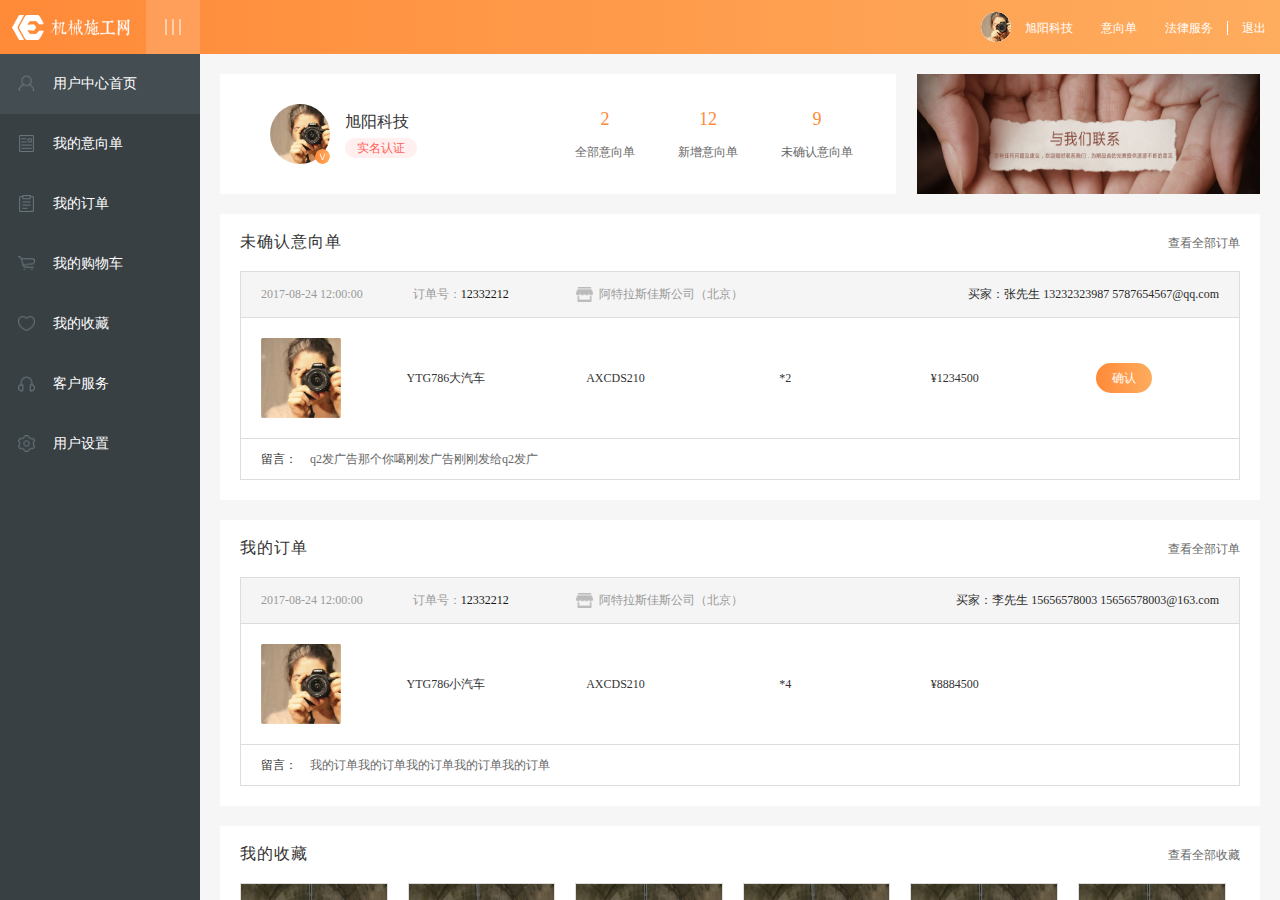
==== page/index.html @ 7cf75e3f "第一次提交" ====
<!DOCTYPE html>
<html lang="en">

<head>
    <meta charset="UTF-8">
    <meta name="viewport" content="width=device-width, initial-scale=1.0">
    <meta http-equiv="X-UA-Compatible" content="ie=edge">
    <title>机施网后台</title>
    <link rel="stylesheet" href="./../css/common.css">
    <link rel="stylesheet" href="./../css/style.css">
</head>
<div class="nav">
    <div class="leftgroup">
        <div class="logo" id="logo">
            <a href="./index.html"></a>
        </div>
        <div class="telescopic shrink" id="telescopic"><img src="./../images/zd.png" alt=""></div>
    </div>
    <div class="rightgroup">
        <ul>
            <li class="name"><a href="">旭阳科技</a></li>
            <li class="intentionOrder"><a href="">意向单</a></li>
            <li class="legalService"><a href="">法律服务</a></li>
            <li class="quit"><a href="">退出</a></li>
        </ul>
        <div class="namePic"><img src="./../images/1.jpg" alt=""></div>
    </div>
</div>
<div class="main">
    <div class="container">
        <div class="rightMain" id="rightMain">
            <div class="essentialInfo">
                <div class="company">
                    <div class="headImg">
                        <div class="headPortrait ">
                            <img src="./../images/1.jpg" alt="">
                            <img src="./../images/vip.png" alt="" class="authenticationLogo">
                        </div>
                        <div class="companyName">
                            <div class="name">旭阳科技</div>
                            <div class="Authentication">实名认证</div>
                        </div>
                    </div>
                    <div class="orderInfor">
                        <dl>
                            <dt>2</dt>
                            <dd>全部意向单</dd>
                        </dl>
                        <dl>
                            <dt>12</dt>
                            <dd>新增意向单</dd>
                        </dl>
                        <dl>
                            <dt>9</dt>
                            <dd>未确认意向单</dd>
                        </dl>
                    </div>
                </div>

                <div class="advertisementImg">
                    <a href="#"><img src="./../images/concat.jpg" alt=""></a>
                </div>
            </div>
            <div class="unconfirmedOrder">
                <div class="tit">
                    <h3 class="fl">未确认意向单</h3>
                    <p class="fr"><a href="#">查看全部订单</a></p>
                </div>
                <div class="clear"></div>
                <div class="everyList">
                    <div class="topInfor">
                        <div class="firstInfor fl">
                            <div class="times fl">2017-08-24 12:00:00</div>
                            <div class="orderId fl">订单号：<span>12332212</span></div>
                            <div class="brandName fl">阿特拉斯佳斯公司（北京）</div>
                        </div>
                        <div class="secondInfor fr">
                            买家：<span>张先生 13232323987 5787654567@qq.com</span>
                        </div>
                    </div>
                    <div class="goodsInfor">
                        <div class="goodsImg fl"><img src="./../images/1.jpg" alt=""></div>
                        <div class="goodsName fl">YTG786大汽车</div>
                        <div class="goodsModel fl">AXCDS210</div>
                        <div class="goodsNumber fl">*2</div>
                        <div class="goodsPrice fl">¥1234500</div>
                        <div class="goodsBtn fl">
                            <p>确认</p>
                        </div>
                    </div>
                    <div class="comment">留言： <span>q2发广告那个你噶刚发广告刚刚发给q2发广</span></div>
                </div>

            </div>
            <div class="myOrders">
                <div class="tit">
                    <h3 class="fl">我的订单</h3>
                    <p class="fr"><a href="#">查看全部订单</a></p>
                </div>
                <div class="clear"></div>
                <div class="everyList">
                    <div class="topInfor">
                        <div class="firstInfor fl">
                            <div class="times fl">2017-08-24 12:00:00</div>
                            <div class="orderId fl">订单号：<span>12332212</span></div>
                            <div class="brandName fl">阿特拉斯佳斯公司（北京）</div>
                        </div>
                        <div class="secondInfor fr">
                            买家：<span>李先生 15656578003 15656578003@163.com</span>
                        </div>
                    </div>
                    <div class="goodsInfor">
                        <div class="goodsImg fl"><img src="./../images/1.jpg" alt=""></div>
                        <div class="goodsName fl">YTG786小汽车</div>
                        <div class="goodsModel fl">AXCDS210</div>
                        <div class="goodsNumber fl">*4</div>
                        <div class="goodsPrice fl">¥8884500</div>
                        <div class="goodsBtn fl">
                        </div>
                    </div>
                    <div class="comment">留言： <span>我的订单我的订单我的订单我的订单我的订单</span></div>
                </div>

            </div>
            <div class="myCollections">
                <div class="tit">
                    <h3 class="fl">我的收藏</h3>
                    <p class="fr"><a href="#">查看全部收藏</a></p>
                </div>
                <div class="clear"></div>
                <div class="CollectionBox" id="CollectionBox">
                    <div class="everyCollection">
                        <div class="imgBox">
                            <a href="">
                                <img src="./../images/123.png" alt="">
                                <div class="shop">进入店铺</div>
                            </a>
                        </div>
                        <div class="DeviceName">PowerROC D45潜孔式挖掘机</div>
                        <div class="priceBox">
                            <div class="price fl">¥123400</div>
                            <div class="priceType fl">参考价</div>
                        </div>
                    </div>
                    <div class="everyCollection">
                        <div class="imgBox">
                            <a href="">
                                <img src="./../images/123.png" alt="">
                                <div class="shop">进入店铺</div>
                            </a>
                        </div>
                        <div class="DeviceName">PowerROC D45潜孔式挖掘机</div>
                        <div class="priceBox">
                            <div class="price fl">¥123400</div>
                            <div class="priceType fl">参考价</div>
                        </div>
                    </div>
                    <div class="everyCollection">
                        <div class="imgBox">
                            <a href="">
                                <img src="./../images/123.png" alt="">
                                <div class="shop">进入店铺</div>
                            </a>
                        </div>
                        <div class="DeviceName">PowerROC D45潜孔式挖掘机</div>
                        <div class="priceBox">
                            <div class="price fl">¥123400</div>
                            <div class="priceType fl">参考价</div>
                        </div>
                    </div>
                    <div class="everyCollection">
                        <div class="imgBox">
                            <a href="">
                                <img src="./../images/123.png" alt="">
                                <div class="shop">进入店铺</div>
                            </a>
                        </div>
                        <div class="DeviceName">PowerROC D45潜孔式挖掘机</div>
                        <div class="priceBox">
                            <div class="price fl">¥123400</div>
                            <div class="priceType fl">参考价</div>
                        </div>
                    </div>
                    <div class="everyCollection">
                        <div class="imgBox">
                            <a href="">
                                <img src="./../images/123.png" alt="">
                                <div class="shop">进入店铺</div>
                            </a>
                        </div>
                        <div class="DeviceName">PowerROC D45潜孔式挖掘机</div>
                        <div class="priceBox">
                            <div class="price fl">¥123400</div>
                            <div class="priceType fl">参考价</div>
                        </div>
                    </div>
                    <div class="everyCollection">
                        <div class="imgBox">
                            <a href="">
                                <img src="./../images/123.png" alt="">
                                <div class="shop">进入店铺</div>
                            </a>
                        </div>
                        <div class="DeviceName">PowerROC D45潜孔式挖掘机</div>
                        <div class="priceBox">
                            <div class="price fl">¥123400</div>
                            <div class="priceType fl">参考价</div>
                        </div>
                    </div>
                    <div class="clear"></div>

                </div>
            </div>

        </div>
    </div>
    <div class="leftMenu" id="leftMenu">
        <ul>
            <li class="UserCenter active">
                <span><img src="./../images/center.png" alt=""></span>
                <a href="./index.html">用户中心首页</a>
            </li>
            <li class="myIntentionOrder">
                <span><img src="./../images/IntentionOrder.png" alt=""></span>
                <a href="./myIntentionOrder.html">我的意向单</a>
            </li>
            <li class="myOrder">
                <span><img src="./../images/order.png" alt=""></span>
                <a href="./myOrder.html">我的订单</a>
            </li>
            <li class="myShoppingCart">
                <span><img src="./../images/ShoppingCart.png" alt=""></span>
                <a href="./myShoppingCart.html">我的购物车</a>
            </li>
            <li class="myCollection">
                <span><img src="./../images/Collection.png" alt=""></span>
                <a href="./myCollection.html">我的收藏</a>
            </li>
            <li class="customerService">
                <span><img src="./../images/customer.png" alt=""></span>
                <a href="">客户服务</a>
            </li>
            <li class="userSettings">
                <span><img src="./../images/setting.png" alt=""></span>
                <a href="./userSettings.html">用户设置</a>
            </li>
        </ul>
    </div>

</div>

<body>
    <script src="./../js/jquery.min.js"></script>
    <script src="./../js/common.js"></script>
    <script>
        var funObj = {
            inits: function() {
                this.collectionFun();
            },
            collectionFun: function() {
                $(".imgBox").hover(function() {
                    $(this).find("div.shop").stop().animate({
                        marginTop: "-30px",
                        height: "30px"
                    }, 500)
                }, function() {
                    $(this).find("div.shop").stop().animate({
                        marginTop: "0",
                        height: "0"
                    }, 500)
                })
            }
        }
        funObj.inits();
    </script>
</body>

</html>
---- css/common.css ----
* {
    margin: 0;
    padding: 0;
    outline: none;
    font-family: "微软雅黑";
}

html {
    height: 100%;
    background: #fff;
    /*-webkit-user-select: none;    禁止选中文本（如无文本选中需求，此为必选项） 
    user-select: none;*/
}

body {
    height: 100%;
    overflow-y: hidden;
    font-size-adjust: none;
    position: relative;
    color: #424242;
    /* -webkit-text-size-adjust: none;
    -webkit-user-select: none;    禁止选中文本（如无文本选中需求，此为必选项）
    user-select: none; */
}

h1,
h2,
h3,
h4 {
    font-weight: normal;
}

i {
    font-style: normal;
}


/* ==========================================================================
Links
========================================================================== */


/* *
* Address `outline` inconsistency between Chrome and other browsers. */

a {
    color: #666666;
    text-decoration: none;
    outline: 0;
}

a:focus {
    outline: thin dotted;
}


/* *
* Improve readability when focused and also mouse hovered in all browsers. */

a:active,
a:hover {
    outline: 0;
}

a:link,
a:visited {
    text-decoration: none;
}

textarea {
    vertical-align: top;
}

em {
    font-style: normal;
}

ul,
ol,
li {
    list-style: none;
}


/* *
* Remove inner padding and search cancel button in Safari 5 and Chrome
* on OS X. */

input[type='search']::-webkit-search-cancel-button,
input[type='search']::-webkit-search-decoration {
    -webkit-appearance: none;
}


/* *
* 1. Address `appearance` set to `searchfield` in Safari 5 and Chrome.
* 2. Address `box-sizing` set to `border-box` in Safari 5 and Chrome
*    (include `-moz` to future-proof). */


/*input[type='search']
{
    -webkit-box-sizing: content-box; 
       -moz-box-sizing: content-box;
            box-sizing: content-box;

    -webkit-appearance: textfield; 
}
div,ul,li,a{
    -webkit-box-sizing: border-box; 
    -moz-box-sizing: border-box;
    box-sizing: border-box;
}
*/


/* *
* 1. Avoid the WebKit bug in Android 4.0.* where (2) destroys native `audio`
*    and `video` controls.
* 2. Correct inability to style clickable `input` types in iOS. */

button,
html input[type='button'],
input[type='reset'],
input[type='submit'] {
    -webkit-appearance: button;
    /* 2 */
}

input::-webkit-input-placeholder,
textarea::-webkit-input-placeholder {
    /* WebKit browsers */
    color: #ccc;
}

input::-webkit-inner-spin-button {
    -webkit-appearance: none;
}

input::-webkit-outer-spin-button {
    -webkit-appearance: none;
}

input {
    border: none;
    outline: none;
}

.none {
    display: none;
}


/* *
* Address inconsistent `text-transform` inheritance for `button` and `select`.
* All other form control elements do not inherit `text-transform` values.
* Correct `button` style inheritance in Chrome,
Safari 5+,
and IE 8+.
* Correct `select` style inheritance in Firefox 4+ and Opera. */

button,
select {
    text-transform: none;
}


/* *
* 1. Correct font family not being inherited in all browsers.
* 2. Correct font size not being inherited in all browsers.
* 3. Address margins set differently in Firefox 4+,
Safari 5,
and Chrome. */

button,
input,
select,
textarea {
    font-family: inherit;
    /* 1 */
    font-size: 100%;
    /* 2 */
    margin: 0;
    /* 3 */
}


/* *
* Address Firefox 4+ setting `line-height` on `input` using ` !important` in
* the UA stylesheet. */

button,
input {
    line-height: normal;
}

.wraper {
    min-width: 320px;
    margin: 0 auto;
}

textarea.fixAndroidKeyboard:focus,
input.fixAKeyboard:focus {
    -webkit-tap-highlight-color: rgba(255, 255, 255, 0);
    -webkit-user-modify: read-write-plaintext-only;
}

input:-webkit-autofill {
    -webkit-box-shadow: 0 0 0px 1000px white inset !important;
}

a,
button,
input,
optgroup,
select,
textarea,
label,
span,
p {
    //禁止黑背景
    -webkit-tap-highlight-color: rgba(0, 0, 0, 0);
}

a,
img {
    //禁止弹出菜单
    -webkit-touch-callout: none!important;
}

.clear {
    width: 0;
    height: 0;
    overflow: hidden;
    clear: both;
}

#page {
    text-align: center;
    padding-top: 20px;
}

.fl {
    float: left;
}

.fr {
    float: right;
}
---- css/style.css ----
.nav {
    width: 100%;
    height: 54px;
    margin: 0 auto;
    background-image: linear-gradient(-90deg, #FEAC5E 0%, #FF8A38 100%);
    position: absolute;
    left: 0;
    top: 0;
    z-index: 12;
    min-width: 1218px;
    width: 100% !important;
}

.leftgroup {
    float: left;
    width: 200px;
    height: 54px;
}

.logo {
    float: left;
    width: 146px;
    height: 54px;
    -webkit-transition: all 0.5s linear;
}

.logo a {
    display: block;
    width: 100%;
    height: 100%;
    background: url(./../images/logo.png) center center no-repeat;
}

.telescopic {
    float: left;
    width: 54px;
    height: 54px;
    cursor: pointer;
    background: rgba(255, 255, 255, 0.15);
}

.telescopic img {
    display: block;
    width: 16px;
    height: 16px;
    margin: 19px auto;
}

.shrink img {
    -webkit-transform: rotate(-90deg);
}

.rightgroup {
    float: right;
}

.rightgroup ul {
    float: right;
    line-height: 54px;
}

.rightgroup ul li {
    float: left;
}

.rightgroup ul li a {
    font-size: 12px;
    color: #FFFFFF;
    letter-spacing: 0;
    font-weight: 200;
    padding: 0 14px;
}

.rightgroup ul li.quit a {
    border-left: solid 1px #fff;
}

.namePic {
    float: right;
    width: 30px;
    height: 30px;
    margin-top: 12px;
    background: #fff;
    border-radius: 50%;
    overflow: hidden;
}

.namePic img {
    display: block;
    width: 100%;
    height: 100%;
    border-radius: 50%;
}

.main {
    position: relative;
    height: 100%;
    width: 100%;
    float: left;
    -moz-box-sizing: border-box;
    -webkit-box-sizing: border-box;
    -o-box-sizing: border-box;
    -ms-box-sizing: border-box;
    box-sizing: border-box;
    padding-top: 54px;
    min-width: 1218px;
    width: 100% !important;
    overflow: visible;
}

.leftMenu {
    width: 200px;
    height: 100%;
    background: #384044;
    float: left;
    margin-left: -100%;
    overflow-y: auto;
    -webkit-transition: all 0.5s linear;
    position: relative;
    z-index: 10;
    overflow-x: hidden;
}

.leftMenu ul {
    min-height: 410px;
    width: 100%;
}

.container {
    width: 100%;
    float: left;
    height: 100%;
    background: #f6f6f6;
}

.rightMain {
    padding-left: 220px;
    overflow: auto;
    -webkit-transition: all 0.5s linear;
    height: 100%;
}

.shrinkrightMain {
    padding-left: 70px;
}

.leftMenu li {
    height: 60px;
    line-height: 60px;
    font-weight: 200;
    line-height: 60px;
    overflow: hidden;
}

.leftMenu li a {
    float: left;
    font-size: 14px;
    color: #FFFFFF;
    letter-spacing: 0;
    font-weight: 200;
    -webkit-transition: all 0.5s linear;
}

.leftMenu li span {
    display: block;
    float: left;
    width: 17px;
    height: 17px;
    margin: 21px 18px;
}

.leftMenu li span img {
    display: block;
    width: 100%;
    height: 100%;
}

.shrinkMenu {
    width: 54px;
    overflow: hidden;
}

.shrinklogo {
    width: 0;
    overflow: hidden;
}

.leftMenu li.active {
    background: #444D52;
}

.essentialInfo {
    margin: 20px 20px 0 0;
    height: 120px;
}

.company {
    width: 65%;
    float: left;
    background: #fff;
    height: 120px;
}

.advertisementImg {
    width: 33%;
    float: right;
    height: 120px;
}

.advertisementImg a {
    display: block;
    width: 100%;
    height: 100%;
}

.advertisementImg img {
    display: block;
    width: 100%;
    height: 100%;
}

.headImg {
    float: left;
    margin: 30px 0 0 30px;
    display: inline;
}

.headPortrait {
    width: 60px;
    height: 60px;
    overflow: hidden;
    float: left;
    padding-left: 20px;
    position: relative;
}

.headPortrait img {
    display: block;
    width: 100%;
    height: 100%;
    border-radius: 50%;
}

img.authenticationLogo {
    display: block;
    width: 15px;
    height: 15px;
    position: absolute;
    bottom: 0;
    right: 0;
}

.companyName {
    float: left;
    padding-left: 15px;
}

.companyName .name {
    font-size: 16px;
    color: #333333;
    letter-spacing: 0;
    line-height: 2;
    padding-top: 2px;
}

.companyName .Authentication {
    width: 72px;
    height: 20px;
    line-height: 20px;
    text-align: center;
    background: rgba(255, 95, 90, 0.10);
    border-radius: 10px;
    font-size: 12px;
    color: #FF5F5A;
    letter-spacing: 0;
}

.orderInfor {
    float: right;
}

.orderInfor dl {
    float: left;
    text-align: center;
    padding-right: 43px;
}

.orderInfor dl dt {
    font-size: 18px;
    color: #FF8A38;
    letter-spacing: 0;
    line-height: 50px;
    padding-top: 20px;
}

.orderInfor dl dd {
    font-size: 12px;
    color: #666666;
    letter-spacing: 0;
    font-weight: 200;
}

.myCollections,
.myOrders,
.unconfirmedOrder {
    margin: 20px 20px 0 0;
    background: #fff;
    padding-bottom: 20px;
}

.tit {
    height: 55px;
    margin: 0 20px;
    line-height: 55px;
}

.tit h3 {
    font-size: 16px;
    color: #333333;
    letter-spacing: 1px;
}

.tit p a {
    font-size: 12px;
    color: #666666;
    letter-spacing: 0;
}

.everyList {
    border: 1px solid #DDDDDD;
    margin: 0 20px 0 20px;
    border-bottom: none;
}

.topInfor {
    width: 100%;
    height: 45px;
    line-height: 45px;
    background: #F5F5F5;
    border-bottom: 1px solid #DDDDDD;
    /* overflow: hidden;
   white-space: nowrap;
    text-overflow: ellipsis; */
}

.firstInfor {
    font-size: 12px;
    color: #999999;
}

.times {
    padding-left: 20px;
}

.orderId {
    padding-left: 50px;
}

.orderId span {
    color: #151515;
}

.brandName {
    padding-left: 90px;
    background: url("./../images/company.png") 67px center no-repeat;
}

.secondInfor {
    font-size: 12px;
    color: #333333;
    padding-right: 20px;
}

.secondInfor span {
    color: #2A2A2A;
}

.goodsInfor {
    height: 120px;
    line-height: 120px;
    font-size: 12px;
    color: #333333;
    /* display: flex;
    justify-content: space-between;
    align-items: center; */
    border-bottom: 1px solid #DDDDDD;
}

.goodsInfor div {
    width: 17%;
    text-align: center;
}

.goodsInfor div.goodsImg {
    width: 80px;
    height: 80px;
    margin: 20px;
}

.goodsName {}

.goodsImg img {
    display: block;
    width: 100%;
    height: 100%;
}

.goodsBtn p {
    width: 56px;
    height: 30px;
    margin: 45px auto 0 auto;
    background-image: linear-gradient(-90deg, #FEAC5E 0%, #FF8A38 100%);
    border-radius: 16px;
    text-align: center;
    line-height: 30px;
    font-size: 12px;
    color: #FFFFFF;
    cursor: pointer;
}

.comment {
    line-height: 40px;
    font-size: 12px;
    color: #333333;
    padding: 0 20px;
    border-bottom: solid 1px #ddd;
}

.comment span {
    color: #666666;
    padding-left: 10px;
}

.everyCollection {
    width: 14%;
    height: 200px;
    border: 1px solid #DDDDDD;
    margin-left: 20px;
    float: left;
}

.everyCollection:hover {
    box-shadow: 0 0 10px 0 rgba(108, 108, 108, 0.50);
}

.imgBox {
    height: 150px;
}

.imgBox img {
    display: block;
    height: 100%;
    width: 100%;
}

.imgBox .shop {
    height: 0;
    text-align: center;
    /* margin-top: -30px; */
    line-height: 30px;
    position: relative;
    z-index: 10;
    background: rgba(0, 0, 0, 0.5);
    font-size: 12px;
    letter-spacing: 0;
    font-weight: 100;
    color: #FFFFFF;
    overflow: hidden;
}

.imgBox a {
    display: block;
    width: 100%;
    height: 100%;
}

.DeviceName {
    font-size: 12px;
    color: #333333;
    padding: 0 5px;
    overflow: hidden;
    white-space: nowrap;
    text-overflow: ellipsis;
    line-height: 25px;
}

.priceBox {
    padding: 0 5px;
    line-height: 25px;
    height: 25px;
}

.price {
    font-size: 16px;
    color: #FF001F;
}

.priceType {
    color: #3f3f3f;
    padding-left: 5px;
    font-size: 12px;
}

.projectType {
    height: 54px;
}

.projectType ul {
    float: left;
}

.projectType ul li {
    float: left;
    margin-right: 20px;
    font-size: 16px;
    color: #666666;
    letter-spacing: 0;
    padding-top: 15px;
    line-height: 2;
    cursor: pointer;
}

.projectType ul li.active {
    color: #FF8A38;
    border-bottom: solid 2px #FF8A38;
}

.searchBox {
    width: 200px;
    margin-top: 20px;
    float: right;
    background: #FFFFFF;
    border: 1px solid #DDDDDD;
    border-radius: 15px;
    overflow: hidden;
    margin-right: 20px;
}

.searchBox .searchBtn {
    float: left;
    width: 30px;
    height: 30px;
    background: url("./../images/searchBtn.png") center center no-repeat;
    background-size: 20px 20px;
    cursor: pointer;
}

.searchInput {
    display: block;
    float: left;
    width: 170px;
    height: 30px;
    line-height: 20px;
    font-size: 12px;
    color: #999999;
    letter-spacing: 0;
}

.orderType {
    height: 70px;
    background: #fff;
    margin-top: 20px;
}

.orderType li {
    height: 30px;
    line-height: 30px;
    border: 1px solid #DDDDDD;
    border-radius: 15px;
    font-size: 12px;
    color: #999999;
    letter-spacing: 0;
    float: left;
    margin: 20px 0 0 15px;
    padding: 0 10px;
    font-weight: 100;
    cursor: pointer;
}

.orderType li.active {
    padding: 1px 11px;
    border: none;
    color: #fff;
    background-image: linear-gradient(-90deg, #FEAC5E 0%, #FF8A38 100%);
}

.OrderList {
    background: #fff;
    padding-bottom: 20px;
}

.OrderList .everyList {
    margin-bottom: 20px;
}

.settingMain {
    width: 100%;
    background: #fff;
}

.reviseinfor {
    border-bottom: solid #eee 1px;
    margin: 0 20px;
    font-size: 12px;
    color: #666666;
    letter-spacing: 0.75px;
    padding-bottom: 20px;
}

.reviseinfor p {
    float: left;
    font-weight: 200;
    padding-right: 20px;
    padding-top: 28px;
}

.adress,
.oldNum {
    float: left;
    font-size: 12px;
    color: #333333;
    padding-top: 28px;
    letter-spacing: 0.75px;
    margin-right: 20px;
}

.revisePwdBtn {
    width: 80px;
    height: 30px;
    line-height: 30px;
    float: left;
    background: #F5F5F5;
    border: 1px solid #DDDDDD;
    border-radius: 5px;
    text-align: center;
    margin-top: 21px;
    cursor: pointer;
}

.inputBox {
    margin-top: 5px;
    float: left;
}

.inputBox li {
    height: 30px;
    margin-top: 15px;
}

.inputBox li input {
    display: block;
    background: #FFFFFF;
    border: 1px solid #DDDDDD;
    border-radius: 5px;
    width: 210px;
    height: 30px;
    line-height: 30px;
    padding-left: 10px;
    float: left;
}

.inputBox li div {
    background: #F5F5F5;
    border: 1px solid #DDDDDD;
    border-radius: 5px;
    float: left;
    height: 30px;
    width: 54px;
    text-align: center;
    line-height: 30px;
    font-size: 12px;
    color: #666666;
    letter-spacing: 0.75px;
    cursor: pointer;
    margin-left: 20px;
}

.inputBox li div.codeBtn {
    height: 30px;
    width: 82px;
    text-align: center;
    line-height: 30px;
    background: #F5F5F5;
    border-radius: 5px;
    font-size: 12px;
    color: #999999;
    float: left;
    margin-left: 20px;
}

.qualifications {
    float: left;
    margin-top: 20px;
}

.uploadImg {
    width: 80px;
    height: 80px;
    float: left;
    background: rgba(0, 0, 0, 0.50);
    border-radius: 5px;
}

.uploadImg #uploadImg {
    display: none;
}

.revisePic p {
    padding-top: 50px;
}

.uploadImg label {
    display: block;
    width: 100%;
    height: 100%;
    background: url("./../images/upload.png") no-repeat center center;
    cursor: pointer;
}

.enterpriseInforBox,
.securityBox {
    padding-bottom: 20px;
}

.warning {
    float: left;
    font-size: 12px;
    color: #FF5F5A;
    letter-spacing: 0.75px;
    padding-top: 50px;
    padding-left: 20px;
}

.qualificationsImg {
    width: 80px;
    height: 80px;
    float: left;
    border-radius: 5px;
    position: relative;
    cursor: pointer;
    overflow: hidden;
    margin-right: 20px;
}

.qualificationsImg img {
    display: block;
    width: 100%;
    height: 100%;
}

.qualificationsImg .closeImg {
    width: 18px;
    height: 18px;
    position: absolute;
    right: 0;
    top: 0;
    background: url("./../images/close.png") no-repeat;
}

.qualificationsBigImg {
    position: fixed;
    width: 100%;
    height: 100%;
    background: rgba(0, 0, 0, 0.5);
    z-index: 20;
}

.qualificationsBigImg .BigImg {
    width: 60%;
    margin: 150px auto 0 auto;
}

.BigImg img {
    display: block;
    width: 100%;
}

.closeBigImg {
    width: 50px;
    height: 50px;
    position: fixed;
    right: 10px;
    top: 10px;
    cursor: pointer;
}

.closeBigImg img {
    display: block;
    width: 100%;
}

.userName {
    float: left;
    font-size: 16px;
    color: #333333;
    padding-top: 26px;
    letter-spacing: 0.75px;
    margin-right: 20px;
}

.closeAdress {
    float: left;
    width: 12px;
    height: 12px;
    background: url("./../images/icon_close.png") no-repeat;
    background-size: 100%;
    margin-top: 15px;
}

.evaryAdress {
    height: 40px;
    line-height: 40px;
}

.evaryAdress p {
    padding-top: 0;
}

.evaryAdress .adress {
    padding-top: 0;
}

.addAdress {
    padding-bottom: 0;
}

.addAdress p {
    height: 40px;
    width: 71px;
}

.addAdressgroup {
    margin: 10px 0 20px 80px;
}

.addAdressgroup select {
    padding: 0 5px;
    float: left;
    height: 30px;
    line-height: 30px;
    margin-right: 30px;
}

.selects {
    width: 80px;
    height: 30px;
    overflow: hidden;
    float: left;
    background: url("./../images/arrow.png") no-repeat 60px center;
    margin-right: 20px;
}

.addAdressgroup select {
    width: 80px;
    -webkit-appearance: none;
    -moz-appearance: none;
    -o-appearance: none;
    appearance: none;
    background: transparent;
    border: solid #ddd 1px;
    font-size: 12px;
    color: #999999;
    letter-spacing: 0;
    line-height: 30px;
}

.addAdressgroup .inputBox li,
.addAdressgroup .inputBox {
    margin-top: 0;
}

.loginNav ul li a {
    border-left: solid 1px #fff;
}

.loginNav ul li a.loginA {
    border-left: none;
}

.loginMain {
    width: 840px;
    height: 500px;
    background: #FFFFFF;
    box-shadow: 0 0 10px 0 rgba(107, 107, 107, 0.50);
    margin: 60px auto 0 auto;
}

.loginImg {
    float: left;
    width: 300px;
    height: 500px;
}

.loginImg a {
    width: 300px;
    height: 500px;
}

.loginImg img {
    display: block;
    width: 100%;
    height: 100%;
}

.loginBox {
    float: left;
    width: 540px;
    height: 500px;
}

.innerLogin {
    width: 340px;
    margin: 60px auto 0 auto;
}

.innerLogin h3 {
    font-size: 24px;
    color: #FF8A38;
    letter-spacing: 1.5px;
}

.row {
    height: 44px;
    line-height: 44px;
    margin-top: 15px;
}

.innerLogin input {
    display: block;
    width: 330px;
    border: 1px solid #DDDDDD;
    border-radius: 5px;
    font-size: 12px;
    color: #999999;
    letter-spacing: 0;
    padding-left: 10px;
}

.operationPwd {
    margin-top: 15px;
    line-height: 1;
}

.innerLogin .operationPwd input,
.innerLogin .operationPwd label {
    display: inline;
    float: left;
}

.innerLogin .operationPwd input {
    width: auto;
    margin-right: 5px;
    vertical-align: middle;
}

.innerLogin .operationPwd label {
    font-size: 12px;
    color: #666666;
    letter-spacing: 0;
}

.operationPwd a {
    float: right;
    font-size: 12px;
    color: #666666;
}

input.loginBtn {
    background-image: linear-gradient(-90deg, #FEAC5E 0%, #FF8A38 100%);
    border-radius: 5px;
    font-size: 16px;
    text-align: center;
    line-height: 44px;
    cursor: pointer;
    color: #FFFFFF;
}

.registerBtn {
    background: #FFFFFF;
    border-radius: 5px;
    font-size: 16px;
    color: #FF8A38;
    text-align: center;
    line-height: 44px;
    border: 1px solid #FF8A38;
}

.registerBtn a {
    display: block;
    width: 100%;
    color: #FF8A38;
}
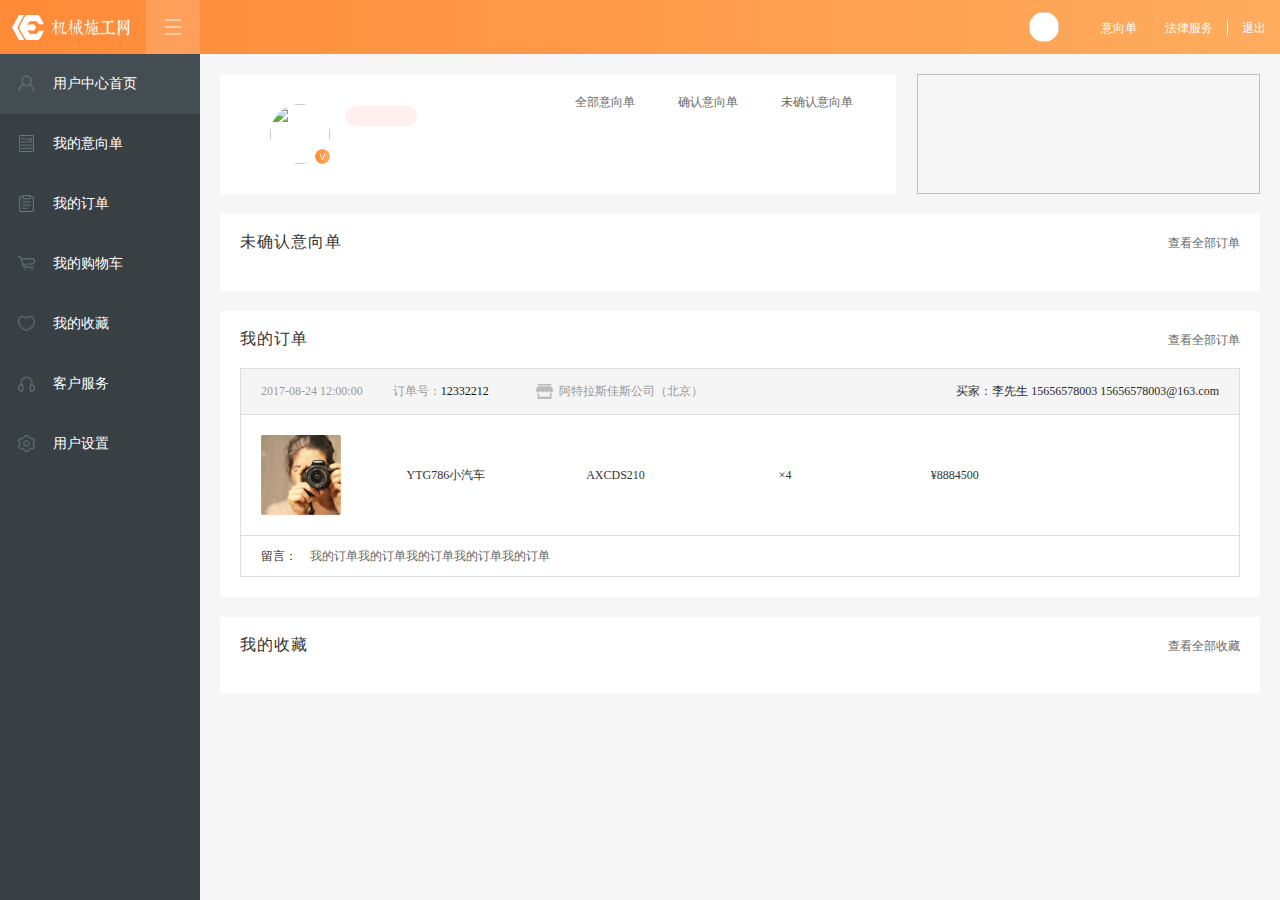
==== commit 7972649c: "0924" ====
--- a/page/index.html
+++ b/page/index.html
@@ -14,16 +14,18 @@
         <div class="logo" id="logo">
             <a href="./index.html"></a>
         </div>
-        <div class="telescopic shrink" id="telescopic"><img src="./../images/zd.png" alt=""></div>
+        <div class="telescopic shrink" id="telescopic"><img src="./../images/zd2.png" alt=""></div>
     </div>
     <div class="rightgroup">
         <ul>
-            <li class="name"><a href="">旭阳科技</a></li>
+            <li class="name">
+                <a href=""></a>
+            </li>
             <li class="intentionOrder"><a href="">意向单</a></li>
             <li class="legalService"><a href="">法律服务</a></li>
-            <li class="quit"><a href="">退出</a></li>
+            <li class="quit" id="quit"><a href="javascript:void(0);">退出</a></li>
         </ul>
-        <div class="namePic"><img src="./../images/1.jpg" alt=""></div>
+        <div class="namePic"><img alt=""></div>
     </div>
 </div>
 <div class="main">
@@ -32,39 +34,73 @@
             <div class="essentialInfo">
                 <div class="company">
                     <div class="headImg">
-                        <div class="headPortrait ">
-                            <img src="./../images/1.jpg" alt="">
-                            <img src="./../images/vip.png" alt="" class="authenticationLogo">
+                        <div class="headPortrait">
+                            <img src="" id="headerImg" alt="">
+                            <img src="./../images/vip.png" id="vip" alt="" class="authenticationLogo">
                         </div>
                         <div class="companyName">
-                            <div class="name">旭阳科技</div>
-                            <div class="Authentication">实名认证</div>
-                        </div>
-                    </div>
-                    <div class="orderInfor">
+                            <div class="name">
+                                <a href=""></a>
+                            </div>
+                            <div class="Authentication" id="Authentication"></div>
+                        </div>
+                    </div>
+                    <div class="orderInfor" id="orderInfor">
                         <dl>
-                            <dt>2</dt>
+                            <dt><a href="my_intention_order.html?type=000&status=3" id="whloe"></a></dt>
                             <dd>全部意向单</dd>
                         </dl>
                         <dl>
-                            <dt>12</dt>
-                            <dd>新增意向单</dd>
+                            <dt><a href="my_intention_order.html?type=000&status=2" id="newly"></a></dt>
+                            <dd>确认意向单</dd>
                         </dl>
                         <dl>
-                            <dt>9</dt>
+                            <dt><a href="my_intention_order.html?type=000&status=1" id="confirmed"></a></dt>
                             <dd>未确认意向单</dd>
                         </dl>
                     </div>
                 </div>
 
-                <div class="advertisementImg">
-                    <a href="#"><img src="./../images/concat.jpg" alt=""></a>
-                </div>
-            </div>
-            <div class="unconfirmedOrder">
+                <div class="advertisementImg" id="advertisementImg">
+                    <a href=""><img alt=""></a>
+                </div>
+            </div>
+            <div class="unconfirmedOrder" id="unconfirmedOrder">
                 <div class="tit">
                     <h3 class="fl">未确认意向单</h3>
-                    <p class="fr"><a href="#">查看全部订单</a></p>
+                    <p class="fr"><a href="./my_intention_order.html?type=000&status=3">查看全部订单</a></p>
+                </div>
+                <div class="clear"></div>
+                <!-- <div class="everyList">
+                    <div class="topInfor">
+                        <div class="firstInfor fl">
+                            <div class="times fl">2017-08-24 12:00:00</div>
+                            <div class="orderId fl">订单号：<span>12332212</span></div>
+                            <div class="brandName fl">阿特拉斯佳斯公司（北京）</div>
+                        </div>
+                        <div class="secondInfor fr">
+                            买家：<span>张先生 13232323987 5787654567@qq.com</span>
+                        </div>
+                    </div>
+                    <div class="goodsInfor">
+                        <div class="goodsImg fl"><img src="./../images/1.jpg" alt=""></div>
+                        <div class="goodsName fl">YTG786大汽车</div>
+                        <div class="goodsModel fl">AXCDS210</div>
+                        <div class="goodsNumber fl">×2</div>
+                        <div class="goodsPrice fl">¥1234500</div>
+                        <div class="goodsBtn fl">
+                            <p>确认</p>
+                            <span>已确认:201231332</span>
+                        </div>
+                    </div>
+                    <div class="comment">留言： <span>q2发广告那个你噶刚发广告刚刚发给q2发广</span></div>
+                </div> -->
+
+            </div>
+            <div class="myOrders">
+                <div class="tit">
+                    <h3 class="fl">我的订单</h3>
+                    <p class="fr"><a href="./my_order.html">查看全部订单</a></p>
                 </div>
                 <div class="clear"></div>
                 <div class="everyList">
@@ -75,37 +111,6 @@
                             <div class="brandName fl">阿特拉斯佳斯公司（北京）</div>
                         </div>
                         <div class="secondInfor fr">
-                            买家：<span>张先生 13232323987 5787654567@qq.com</span>
-                        </div>
-                    </div>
-                    <div class="goodsInfor">
-                        <div class="goodsImg fl"><img src="./../images/1.jpg" alt=""></div>
-                        <div class="goodsName fl">YTG786大汽车</div>
-                        <div class="goodsModel fl">AXCDS210</div>
-                        <div class="goodsNumber fl">*2</div>
-                        <div class="goodsPrice fl">¥1234500</div>
-                        <div class="goodsBtn fl">
-                            <p>确认</p>
-                        </div>
-                    </div>
-                    <div class="comment">留言： <span>q2发广告那个你噶刚发广告刚刚发给q2发广</span></div>
-                </div>
-
-            </div>
-            <div class="myOrders">
-                <div class="tit">
-                    <h3 class="fl">我的订单</h3>
-                    <p class="fr"><a href="#">查看全部订单</a></p>
-                </div>
-                <div class="clear"></div>
-                <div class="everyList">
-                    <div class="topInfor">
-                        <div class="firstInfor fl">
-                            <div class="times fl">2017-08-24 12:00:00</div>
-                            <div class="orderId fl">订单号：<span>12332212</span></div>
-                            <div class="brandName fl">阿特拉斯佳斯公司（北京）</div>
-                        </div>
-                        <div class="secondInfor fr">
                             买家：<span>李先生 15656578003 15656578003@163.com</span>
                         </div>
                     </div>
@@ -113,7 +118,7 @@
                         <div class="goodsImg fl"><img src="./../images/1.jpg" alt=""></div>
                         <div class="goodsName fl">YTG786小汽车</div>
                         <div class="goodsModel fl">AXCDS210</div>
-                        <div class="goodsNumber fl">*4</div>
+                        <div class="goodsNumber fl">×4</div>
                         <div class="goodsPrice fl">¥8884500</div>
                         <div class="goodsBtn fl">
                         </div>
@@ -125,11 +130,11 @@
             <div class="myCollections">
                 <div class="tit">
                     <h3 class="fl">我的收藏</h3>
-                    <p class="fr"><a href="#">查看全部收藏</a></p>
+                    <p class="fr"><a href="./my_collection.html?type=000">查看全部收藏</a></p>
                 </div>
                 <div class="clear"></div>
                 <div class="CollectionBox" id="CollectionBox">
-                    <div class="everyCollection">
+                    <!-- <div class="everyCollection">
                         <div class="imgBox">
                             <a href="">
                                 <img src="./../images/123.png" alt="">
@@ -141,72 +146,7 @@
                             <div class="price fl">¥123400</div>
                             <div class="priceType fl">参考价</div>
                         </div>
-                    </div>
-                    <div class="everyCollection">
-                        <div class="imgBox">
-                            <a href="">
-                                <img src="./../images/123.png" alt="">
-                                <div class="shop">进入店铺</div>
-                            </a>
-                        </div>
-                        <div class="DeviceName">PowerROC D45潜孔式挖掘机</div>
-                        <div class="priceBox">
-                            <div class="price fl">¥123400</div>
-                            <div class="priceType fl">参考价</div>
-                        </div>
-                    </div>
-                    <div class="everyCollection">
-                        <div class="imgBox">
-                            <a href="">
-                                <img src="./../images/123.png" alt="">
-                                <div class="shop">进入店铺</div>
-                            </a>
-                        </div>
-                        <div class="DeviceName">PowerROC D45潜孔式挖掘机</div>
-                        <div class="priceBox">
-                            <div class="price fl">¥123400</div>
-                            <div class="priceType fl">参考价</div>
-                        </div>
-                    </div>
-                    <div class="everyCollection">
-                        <div class="imgBox">
-                            <a href="">
-                                <img src="./../images/123.png" alt="">
-                                <div class="shop">进入店铺</div>
-                            </a>
-                        </div>
-                        <div class="DeviceName">PowerROC D45潜孔式挖掘机</div>
-                        <div class="priceBox">
-                            <div class="price fl">¥123400</div>
-                            <div class="priceType fl">参考价</div>
-                        </div>
-                    </div>
-                    <div class="everyCollection">
-                        <div class="imgBox">
-                            <a href="">
-                                <img src="./../images/123.png" alt="">
-                                <div class="shop">进入店铺</div>
-                            </a>
-                        </div>
-                        <div class="DeviceName">PowerROC D45潜孔式挖掘机</div>
-                        <div class="priceBox">
-                            <div class="price fl">¥123400</div>
-                            <div class="priceType fl">参考价</div>
-                        </div>
-                    </div>
-                    <div class="everyCollection">
-                        <div class="imgBox">
-                            <a href="">
-                                <img src="./../images/123.png" alt="">
-                                <div class="shop">进入店铺</div>
-                            </a>
-                        </div>
-                        <div class="DeviceName">PowerROC D45潜孔式挖掘机</div>
-                        <div class="priceBox">
-                            <div class="price fl">¥123400</div>
-                            <div class="priceType fl">参考价</div>
-                        </div>
-                    </div>
+                    </div> -->
                     <div class="clear"></div>
 
                 </div>
@@ -222,19 +162,19 @@
             </li>
             <li class="myIntentionOrder">
                 <span><img src="./../images/IntentionOrder.png" alt=""></span>
-                <a href="./myIntentionOrder.html">我的意向单</a>
+                <a href="./my_intention_order.html?type=000&status=3">我的意向单</a>
             </li>
             <li class="myOrder">
                 <span><img src="./../images/order.png" alt=""></span>
-                <a href="./myOrder.html">我的订单</a>
+                <a href="./my_order.html">我的订单</a>
             </li>
             <li class="myShoppingCart">
                 <span><img src="./../images/ShoppingCart.png" alt=""></span>
-                <a href="./myShoppingCart.html">我的购物车</a>
+                <a href="./my_shopping_cart.html">我的购物车</a>
             </li>
             <li class="myCollection">
                 <span><img src="./../images/Collection.png" alt=""></span>
-                <a href="./myCollection.html">我的收藏</a>
+                <a href="./my_collection.html?type=000">我的收藏</a>
             </li>
             <li class="customerService">
                 <span><img src="./../images/customer.png" alt=""></span>
@@ -242,7 +182,7 @@
             </li>
             <li class="userSettings">
                 <span><img src="./../images/setting.png" alt=""></span>
-                <a href="./userSettings.html">用户设置</a>
+                <a href="./user_settings.html">用户设置</a>
             </li>
         </ul>
     </div>
@@ -255,21 +195,72 @@
     <script>
         var funObj = {
             inits: function() {
-                this.collectionFun();
+                common.recomFun(2); //登陆左边的推荐广告
+                this.everyListFun(); //意向单
+                this.askintentionsFun(); //订单数量
+                this.getFavoritesFun(); //收藏
+                this.collectionFun(); //收藏鼠标划过
+            },
+            InterfaceObj: {
+                getFavorites: "http://39.108.191.122/Consumer/Favorites/getFavorites", //查询收藏
+                getintentions: "http://39.108.191.122/Consumer/Intentions/getintentions", //意向单
+                askintentions: "http://39.108.191.122/Consumer/Intentions/askintentions", //订单数量
             },
             collectionFun: function() {
-                $(".imgBox").hover(function() {
+                $("#CollectionBox").on("mouseenter", ".imgBox", function() {
                     $(this).find("div.shop").stop().animate({
                         marginTop: "-30px",
                         height: "30px"
                     }, 500)
-                }, function() {
+                });
+                $("#CollectionBox").on("mouseleave", ".imgBox", function() {
                     $(this).find("div.shop").stop().animate({
                         marginTop: "0",
                         height: "0"
                     }, 500)
+                });
+            },
+            getFavoritesFun: function() {
+                var getFavoritesObj = {
+                    type: 201,
+                    page: 1
+                }
+                common.ajaxFun(funObj.InterfaceObj.getFavorites, "GET", getFavoritesObj, function(res) {
+                    if (res.status == 1) {
+                        common.IndexfavoritesStr(res.data, $("#CollectionBox"), 6)
+                    } else if (res.status == -1) {
+                        alert("收藏接口出错了！")
+                    }
                 })
+            },
+            askintentionsFun: function() {
+                common.ajaxFun(funObj.InterfaceObj.askintentions, "GET", {}, function(res) {
+                    if (res.status == 1) {
+                        $("#whloe").html(res.data.whloe);
+                        $("#newly").html(res.data.newly);
+                        $("#confirmed").html(res.data.confirmed);
+                    } else if (res.status == -1) {
+                        alert("首页意向单查询接口出错了！")
+                    }
+                })
+            },
+            everyListFun: function() {
+                var getintentionsObj = {
+                    type: "000",
+                    status: 1, //1  待确认，2 已确认，3 全部
+                    page: 1,
+                    usertype: 1 //暂时的，上线的时候就去掉了 1:厂商 2:用户   2显示brandName 1不显示brandName
+                };
+                common.ajaxFun(funObj.InterfaceObj.getintentions, "GET", getintentionsObj, function(res) {
+                    if (res.status == 1) {
+                        common.intentionsStr(res, $("#unconfirmedOrder"), true);
+                    } else if (res.status == -1) {
+                        alert("意向单接口出错了！")
+                    }
+                });
+
             }
+
         }
         funObj.inits();
     </script>
--- a/css/common.css
+++ b/css/common.css
@@ -236,8 +236,19 @@
 }
 
 #page {
-    text-align: center;
-    padding-top: 20px;
+    /* text-align: center;
+    padding-top: 20px; */
+}
+
+.pageBox {
+    position: absolute;
+    height: 32px;
+    padding: 10px 0;
+    right: 0;
+    bottom: 0px;
+    text-align: right;
+    background: #f6f6f6;
+    width: 100%;
 }
 
 .fl {
--- a/css/style.css
+++ b/css/style.css
@@ -263,6 +263,14 @@
     padding-top: 2px;
 }
 
+.companyName .name a {
+    font-size: 16px;
+    color: #333333;
+    letter-spacing: 0;
+    line-height: 2;
+    padding-top: 0px;
+}
+
 .companyName .Authentication {
     width: 72px;
     height: 20px;
@@ -287,10 +295,14 @@
 
 .orderInfor dl dt {
     font-size: 18px;
-    color: #FF8A38;
     letter-spacing: 0;
     line-height: 50px;
     padding-top: 20px;
+}
+
+.orderInfor dl dt a {
+    color: #FF8A38;
+    cursor: pointer;
 }
 
 .orderInfor dl dd {
@@ -353,7 +365,7 @@
 }
 
 .orderId {
-    padding-left: 50px;
+    padding-left: 30px;
 }
 
 .orderId span {
@@ -361,8 +373,8 @@
 }
 
 .brandName {
-    padding-left: 90px;
-    background: url("./../images/company.png") 67px center no-repeat;
+    padding-left: 70px;
+    background: url("./../images/company.png") 47px center no-repeat;
 }
 
 .secondInfor {
@@ -391,6 +403,10 @@
     text-align: center;
 }
 
+.goodsBtn span {
+    color: #FF8A38;
+}
+
 .goodsInfor div.goodsImg {
     width: 80px;
     height: 80px;
@@ -403,6 +419,19 @@
     display: block;
     width: 100%;
     height: 100%;
+}
+
+.cancelCollectionBtn p {
+    width: 70px;
+    height: 30px;
+    margin: 45px auto 0 auto;
+    background-image: linear-gradient(-90deg, #FEAC5E 0%, #FF8A38 100%);
+    border-radius: 16px;
+    text-align: center;
+    line-height: 30px;
+    font-size: 12px;
+    color: #FFFFFF;
+    cursor: pointer;
 }
 
 .goodsBtn p {
@@ -659,6 +688,7 @@
     float: left;
 }
 
+.inputBox li .inputBtn,
 .inputBox li div {
     background: #F5F5F5;
     border: 1px solid #DDDDDD;
@@ -673,6 +703,12 @@
     letter-spacing: 0.75px;
     cursor: pointer;
     margin-left: 20px;
+}
+
+.inputBox li .inputBtn {
+    padding-left: 0;
+    height: 32px;
+    line-height: 32px;
 }
 
 .inputBox li div.codeBtn {
@@ -701,6 +737,7 @@
     border-radius: 5px;
 }
 
+.uploadImg [type="file"],
 .uploadImg #uploadImg {
     display: none;
 }
@@ -842,16 +879,16 @@
 }
 
 .selects {
-    width: 80px;
+    width: 110px;
     height: 30px;
     overflow: hidden;
     float: left;
-    background: url("./../images/arrow.png") no-repeat 60px center;
+    background: url("./../images/arrow.png") no-repeat 90px center;
     margin-right: 20px;
 }
 
 .addAdressgroup select {
-    width: 80px;
+    width: 110px;
     -webkit-appearance: none;
     -moz-appearance: none;
     -o-appearance: none;
@@ -945,6 +982,7 @@
 .innerLogin .operationPwd label {
     display: inline;
     float: left;
+    cursor: pointer;
 }
 
 .innerLogin .operationPwd input {
@@ -989,4 +1027,9 @@
     display: block;
     width: 100%;
     color: #FF8A38;
+}
+
+.collectionList {
+    padding-top: 20px;
+    margin-top: 15px;
 }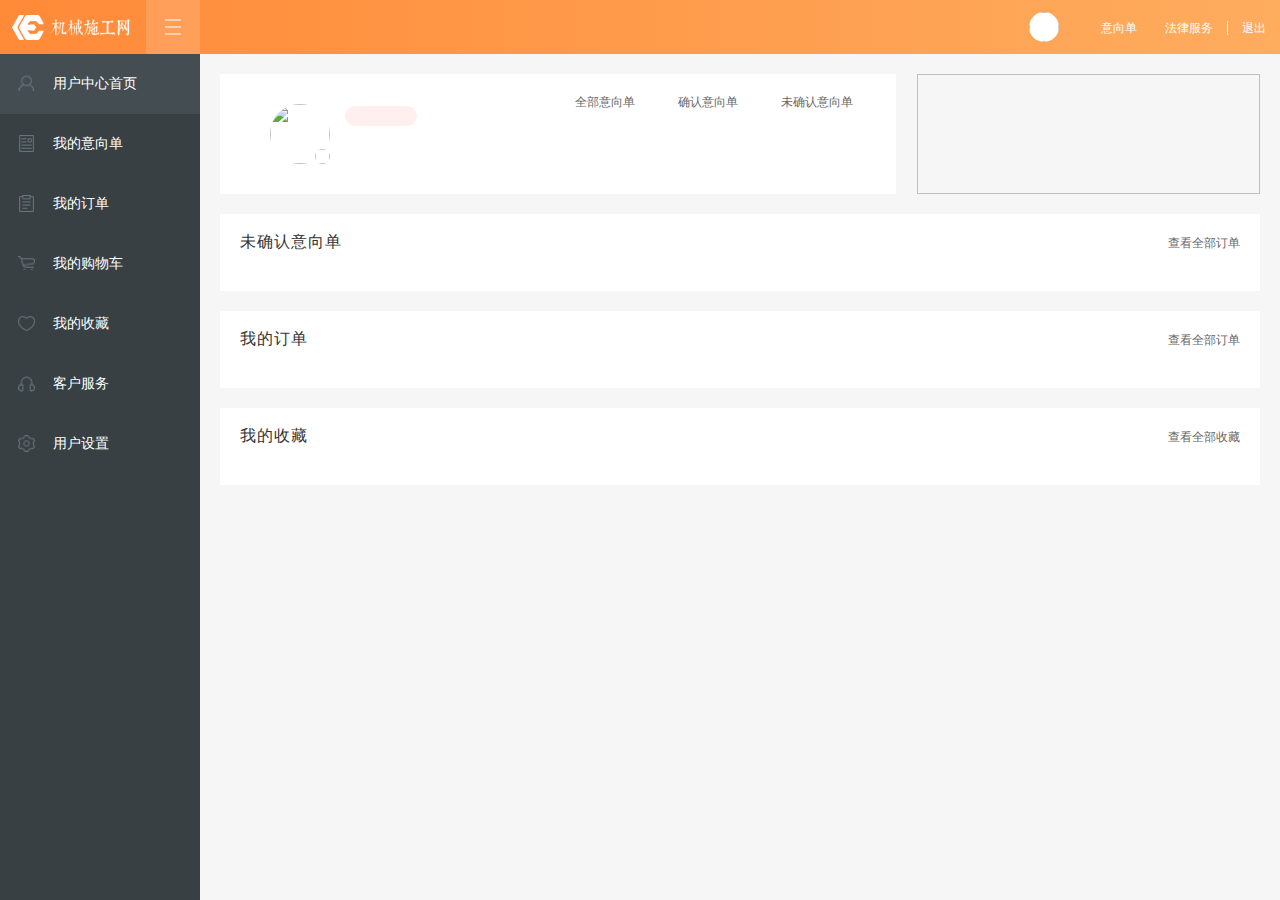
==== commit f6d0333d: "1011" ====
--- a/page/index.html
+++ b/page/index.html
@@ -9,69 +9,71 @@
     <link rel="stylesheet" href="./../css/common.css">
     <link rel="stylesheet" href="./../css/style.css">
 </head>
-<div class="nav">
-    <div class="leftgroup">
-        <div class="logo" id="logo">
-            <a href="./index.html"></a>
-        </div>
-        <div class="telescopic shrink" id="telescopic"><img src="./../images/zd2.png" alt=""></div>
+
+<body>
+    <div class="nav">
+        <div class="leftgroup">
+            <div class="logo" id="logo">
+                <a href="./index.html"></a>
+            </div>
+            <div class="telescopic shrink" id="telescopic"><img src="./../images/zd2.png" alt=""></div>
+        </div>
+        <div class="rightgroup">
+            <ul>
+                <li class="name">
+                    <a href=""></a>
+                </li>
+                <li class="intentionOrder"><a href="">意向单</a></li>
+                <li class="legalService"><a href="">法律服务</a></li>
+                <li class="quit" id="quit"><a href="javascript:void(0);">退出</a></li>
+            </ul>
+            <div class="namePic"><img alt=""></div>
+        </div>
     </div>
-    <div class="rightgroup">
-        <ul>
-            <li class="name">
-                <a href=""></a>
-            </li>
-            <li class="intentionOrder"><a href="">意向单</a></li>
-            <li class="legalService"><a href="">法律服务</a></li>
-            <li class="quit" id="quit"><a href="javascript:void(0);">退出</a></li>
-        </ul>
-        <div class="namePic"><img alt=""></div>
-    </div>
-</div>
-<div class="main">
-    <div class="container">
-        <div class="rightMain" id="rightMain">
-            <div class="essentialInfo">
-                <div class="company">
-                    <div class="headImg">
-                        <div class="headPortrait">
-                            <img src="" id="headerImg" alt="">
-                            <img src="./../images/vip.png" id="vip" alt="" class="authenticationLogo">
-                        </div>
-                        <div class="companyName">
-                            <div class="name">
-                                <a href=""></a>
-                            </div>
-                            <div class="Authentication" id="Authentication"></div>
-                        </div>
-                    </div>
-                    <div class="orderInfor" id="orderInfor">
-                        <dl>
-                            <dt><a href="my_intention_order.html?type=000&status=3" id="whloe"></a></dt>
-                            <dd>全部意向单</dd>
-                        </dl>
-                        <dl>
-                            <dt><a href="my_intention_order.html?type=000&status=2" id="newly"></a></dt>
-                            <dd>确认意向单</dd>
-                        </dl>
-                        <dl>
-                            <dt><a href="my_intention_order.html?type=000&status=1" id="confirmed"></a></dt>
-                            <dd>未确认意向单</dd>
-                        </dl>
-                    </div>
-                </div>
-
-                <div class="advertisementImg" id="advertisementImg">
-                    <a href=""><img alt=""></a>
-                </div>
-            </div>
-            <div class="unconfirmedOrder" id="unconfirmedOrder">
-                <div class="tit">
-                    <h3 class="fl">未确认意向单</h3>
-                    <p class="fr"><a href="./my_intention_order.html?type=000&status=3">查看全部订单</a></p>
-                </div>
-                <div class="clear"></div>
-                <!-- <div class="everyList">
+    <div class="main">
+        <div class="container">
+            <div class="rightMain" id="rightMain">
+                <div class="essentialInfo">
+                    <div class="company">
+                        <div class="headImg">
+                            <div class="headPortrait">
+                                <img src="" id="headerImg" alt="">
+                                <img id="vip" alt="" class="authenticationLogo">
+                            </div>
+                            <div class="companyName">
+                                <div class="name">
+                                    <a href=""></a>
+                                </div>
+                                <div class="Authentication" id="Authentication"></div>
+                            </div>
+                        </div>
+                        <div class="orderInfor" id="orderInfor">
+                            <dl>
+                                <dt><a href="my_intention_order.html?type=000&status=3" id="whloe"></a></dt>
+                                <dd>全部意向单</dd>
+                            </dl>
+                            <dl>
+                                <dt><a href="my_intention_order.html?type=000&status=2" id="newly"></a></dt>
+                                <dd>确认意向单</dd>
+                            </dl>
+                            <dl>
+                                <dt><a href="my_intention_order.html?type=000&status=1" id="confirmed"></a></dt>
+                                <dd>未确认意向单</dd>
+                            </dl>
+                        </div>
+                    </div>
+
+                    <div class="advertisementImg" id="advertisementImg">
+                        <a href=""><img alt=""></a>
+                    </div>
+                </div>
+                <div class="unconfirmedOrder" id="unconfirmedOrder">
+                    <div class="tit">
+                        <h3 class="fl">未确认意向单</h3>
+                        <p class="fr"><a href="./my_intention_order.html?type=000&status=3">查看全部订单</a></p>
+                    </div>
+                    <div class="clear"></div>
+                    <!-- <div class="everyList">
                     <div class="topInfor">
                         <div class="firstInfor fl">
                             <div class="times fl">2017-08-24 12:00:00</div>
@@ -96,45 +98,46 @@
                     <div class="comment">留言： <span>q2发广告那个你噶刚发广告刚刚发给q2发广</span></div>
                 </div> -->
 
-            </div>
-            <div class="myOrders">
-                <div class="tit">
-                    <h3 class="fl">我的订单</h3>
-                    <p class="fr"><a href="./my_order.html">查看全部订单</a></p>
-                </div>
-                <div class="clear"></div>
-                <div class="everyList">
-                    <div class="topInfor">
-                        <div class="firstInfor fl">
-                            <div class="times fl">2017-08-24 12:00:00</div>
-                            <div class="orderId fl">订单号：<span>12332212</span></div>
-                            <div class="brandName fl">阿特拉斯佳斯公司（北京）</div>
-                        </div>
-                        <div class="secondInfor fr">
-                            买家：<span>李先生 15656578003 15656578003@163.com</span>
-                        </div>
-                    </div>
-                    <div class="goodsInfor">
-                        <div class="goodsImg fl"><img src="./../images/1.jpg" alt=""></div>
-                        <div class="goodsName fl">YTG786小汽车</div>
-                        <div class="goodsModel fl">AXCDS210</div>
-                        <div class="goodsNumber fl">×4</div>
-                        <div class="goodsPrice fl">¥8884500</div>
-                        <div class="goodsBtn fl">
-                        </div>
-                    </div>
-                    <div class="comment">留言： <span>我的订单我的订单我的订单我的订单我的订单</span></div>
-                </div>
-
-            </div>
-            <div class="myCollections">
-                <div class="tit">
-                    <h3 class="fl">我的收藏</h3>
-                    <p class="fr"><a href="./my_collection.html?type=000">查看全部收藏</a></p>
-                </div>
-                <div class="clear"></div>
-                <div class="CollectionBox" id="CollectionBox">
-                    <!-- <div class="everyCollection">
+                </div>
+                <div class="myOrders">
+                    <div class="tit">
+                        <h3 class="fl">我的订单</h3>
+                        <p class="fr"><a href="./my_order.html?status=0">查看全部订单</a></p>
+                    </div>
+                    <div class="clear"></div>
+                    <div id="myOrders">
+                        <!--<div class="everyList">
+                        <div class="topInfor">
+                            <div class="firstInfor fl">
+                                <div class="times fl">2017-08-24 12:00:00</div>
+                                <div class="orderId fl">订单号：<span>12332212</span></div>
+                                <div class="brandName fl">阿特拉斯佳斯公司（北京）</div>
+                            </div>
+                            <div class="secondInfor fr">
+                                买家：<span>李先生 15656578003 15656578003@163.com</span>
+                            </div>
+                        </div>
+                        <div class="goodsInfor">
+                            <div class="goodsImg fl"><img src="./../images/1.jpg" alt=""></div>
+                            <div class="goodsName fl">YTG786小汽车</div>
+                            <div class="goodsModel fl">AXCDS210</div>
+                            <div class="goodsNumber fl">×4</div>
+                            <div class="goodsPrice fl">¥8884500</div>
+                            <div class="goodsBtn fl">
+                            </div>
+                        </div>
+                        <div class="comment">留言： <span>我的订单我的订单我的订单我的订单我的订单</span></div>
+                    </div> -->
+                    </div>
+                </div>
+                <div class="myCollections">
+                    <div class="tit">
+                        <h3 class="fl">我的收藏</h3>
+                        <p class="fr"><a href="./my_collection.html?type=000">查看全部收藏</a></p>
+                    </div>
+                    <div class="clear"></div>
+                    <div class="CollectionBox" id="CollectionBox">
+                        <!-- <div class="everyCollection">
                         <div class="imgBox">
                             <a href="">
                                 <img src="./../images/123.png" alt="">
@@ -147,49 +150,49 @@
                             <div class="priceType fl">参考价</div>
                         </div>
                     </div> -->
-                    <div class="clear"></div>
-
-                </div>
+                        <div class="clear"></div>
+
+                    </div>
+                </div>
+
             </div>
-
-        </div>
+        </div>
+        <div class="leftMenu" id="leftMenu">
+            <ul>
+                <li class="UserCenter active">
+                    <span><img src="./../images/center.png" alt=""></span>
+                    <a href="./index.html">用户中心首页</a>
+                </li>
+                <li class="myIntentionOrder">
+                    <span><img src="./../images/IntentionOrder.png" alt=""></span>
+                    <a href="./my_intention_order.html?type=000&status=3">我的意向单</a>
+                </li>
+                <li class="myOrder">
+                    <span><img src="./../images/order.png" alt=""></span>
+                    <a href="./my_order.html?status=0">我的订单</a>
+                </li>
+                <li class="myShoppingCart">
+                    <span><img src="./../images/ShoppingCart.png" alt=""></span>
+                    <a href="./my_shopping_cart.html">我的购物车</a>
+                </li>
+                <li class="myCollection">
+                    <span><img src="./../images/Collection.png" alt=""></span>
+                    <a href="./my_collection.html?type=000">我的收藏</a>
+                </li>
+                <li class="customerService">
+                    <span><img src="./../images/customer.png" alt=""></span>
+                    <a href="">客户服务</a>
+                </li>
+                <li class="userSettings">
+                    <span><img src="./../images/setting.png" alt=""></span>
+                    <a href="./user_settings.html">用户设置</a>
+                </li>
+            </ul>
+        </div>
+
     </div>
-    <div class="leftMenu" id="leftMenu">
-        <ul>
-            <li class="UserCenter active">
-                <span><img src="./../images/center.png" alt=""></span>
-                <a href="./index.html">用户中心首页</a>
-            </li>
-            <li class="myIntentionOrder">
-                <span><img src="./../images/IntentionOrder.png" alt=""></span>
-                <a href="./my_intention_order.html?type=000&status=3">我的意向单</a>
-            </li>
-            <li class="myOrder">
-                <span><img src="./../images/order.png" alt=""></span>
-                <a href="./my_order.html">我的订单</a>
-            </li>
-            <li class="myShoppingCart">
-                <span><img src="./../images/ShoppingCart.png" alt=""></span>
-                <a href="./my_shopping_cart.html">我的购物车</a>
-            </li>
-            <li class="myCollection">
-                <span><img src="./../images/Collection.png" alt=""></span>
-                <a href="./my_collection.html?type=000">我的收藏</a>
-            </li>
-            <li class="customerService">
-                <span><img src="./../images/customer.png" alt=""></span>
-                <a href="">客户服务</a>
-            </li>
-            <li class="userSettings">
-                <span><img src="./../images/setting.png" alt=""></span>
-                <a href="./user_settings.html">用户设置</a>
-            </li>
-        </ul>
-    </div>
-
-</div>
-
-<body>
+
+
     <script src="./../js/jquery.min.js"></script>
     <script src="./../js/common.js"></script>
     <script>
@@ -200,8 +203,10 @@
                 this.askintentionsFun(); //订单数量
                 this.getFavoritesFun(); //收藏
                 this.collectionFun(); //收藏鼠标划过
+                this.getordersFun(); //订单
             },
             InterfaceObj: {
+                getorders: "http://39.108.191.122/Consumer/Orders/getorders", //订单
                 getFavorites: "http://39.108.191.122/Consumer/Favorites/getFavorites", //查询收藏
                 getintentions: "http://39.108.191.122/Consumer/Intentions/getintentions", //意向单
                 askintentions: "http://39.108.191.122/Consumer/Intentions/askintentions", //订单数量
@@ -218,6 +223,20 @@
                         marginTop: "0",
                         height: "0"
                     }, 500)
+                });
+            },
+            getordersFun: function() {
+                var getordersObj = {
+                    status: 1,
+                    page: 1,
+                };
+
+                common.ajaxFun(funObj.InterfaceObj.getorders, "GET", getordersObj, function(res) {
+                    if (res.status == -1) {
+                        alert("查询意向单接口出错了")
+                    } else if (res.status == 1) {
+                        common.getordersStr(res, $("#myOrders"), true);
+                    }
                 });
             },
             getFavoritesFun: function() {
@@ -227,7 +246,7 @@
                 }
                 common.ajaxFun(funObj.InterfaceObj.getFavorites, "GET", getFavoritesObj, function(res) {
                     if (res.status == 1) {
-                        common.IndexfavoritesStr(res.data, $("#CollectionBox"), 6)
+                        common.IndexfavoritesStr(res.data, $("#CollectionBox"), 6);
                     } else if (res.status == -1) {
                         alert("收藏接口出错了！")
                     }
--- a/css/style.css
+++ b/css/style.css
@@ -413,6 +413,12 @@
     margin: 20px;
 }
 
+.goodsInfor div.goodsImg a {
+    display: block;
+    width: 100%;
+    height: 100%;
+}
+
 .goodsName {}
 
 .goodsImg img {
@@ -457,7 +463,45 @@
 
 .comment span {
     color: #666666;
-    padding-left: 10px;
+    padding-left: 0px;
+}
+
+.comment .stateBox {
+    float: right;
+    cursor: pointer;
+    text-align: right;
+    position: relative;
+}
+
+.comment .stateBox:hover .state {
+    display: block;
+}
+
+.comment .stateBox .state {
+    display: none;
+    width: 200px;
+    text-align: right;
+    color: #FF8A38;
+    position: absolute;
+    z-index: 10;
+    right: 0;
+    bottom: 40px;
+    border-radius: 4px;
+    border: 1px solid #DDDDDD;
+    background: #fff;
+    padding: 5px;
+}
+
+.comment .stateBox .state span {
+    display: block;
+    float: left;
+    text-align: left;
+    color: #FF8A38;
+    width: 80px;
+}
+
+.comment .stateBox .state em {
+    text-align: right;
 }
 
 .everyCollection {
@@ -622,6 +666,10 @@
     margin-bottom: 20px;
 }
 
+.OrderList .everyList:last-child {
+    margin-bottom: 0;
+}
+
 .settingMain {
     width: 100%;
     background: #fff;
@@ -705,13 +753,34 @@
     margin-left: 20px;
 }
 
+.inputBox li input#changetelBtn,
+.inputBox li input#changeEmailBtn,
+.inputBox li input#addAdressBtn {
+    background: #F5F5F5;
+    border: 1px solid #DDDDDD;
+    border-radius: 5px;
+    float: left;
+    height: 30px;
+    width: 54px;
+    text-align: center;
+    line-height: 30px;
+    font-size: 12px;
+    color: #666666;
+    letter-spacing: 0.75px;
+    cursor: pointer;
+    margin-left: 20px;
+    padding-left: 0;
+}
+
 .inputBox li .inputBtn {
     padding-left: 0;
     height: 32px;
     line-height: 32px;
 }
 
-.inputBox li div.codeBtn {
+.inputBox li .codeBtn,
+.inputBox li input#codeTelBtn {
+    padding: 0;
     height: 30px;
     width: 82px;
     text-align: center;
@@ -722,6 +791,7 @@
     color: #999999;
     float: left;
     margin-left: 20px;
+    cursor: pointer;
 }
 
 .qualifications {
@@ -803,8 +873,8 @@
 }
 
 .qualificationsBigImg .BigImg {
-    width: 60%;
-    margin: 150px auto 0 auto;
+    width: 50%;
+    margin: 4% auto;
 }
 
 .BigImg img {
@@ -842,6 +912,7 @@
     background: url("./../images/icon_close.png") no-repeat;
     background-size: 100%;
     margin-top: 15px;
+    cursor: pointer;
 }
 
 .evaryAdress {
@@ -855,6 +926,10 @@
 
 .evaryAdress .adress {
     padding-top: 0;
+}
+
+.evaryAdress .detailedAdress {
+    height: 40px;
 }
 
 .addAdress {
@@ -1032,4 +1107,24 @@
 .collectionList {
     padding-top: 20px;
     margin-top: 15px;
+}
+
+.collectionList .goodsInfor div {
+    width: 20%;
+}
+
+.collectionList .goodsInfor div.goodsImg {
+    width: 80px;
+}
+
+.reviseinfor p.goEmail {
+    padding-top: 0;
+    color: #FF5F5A;
+}
+
+.noContent {
+    text-align: center;
+    line-height: 50px;
+    font-size: 24px;
+    color: #FF8A38;
 }